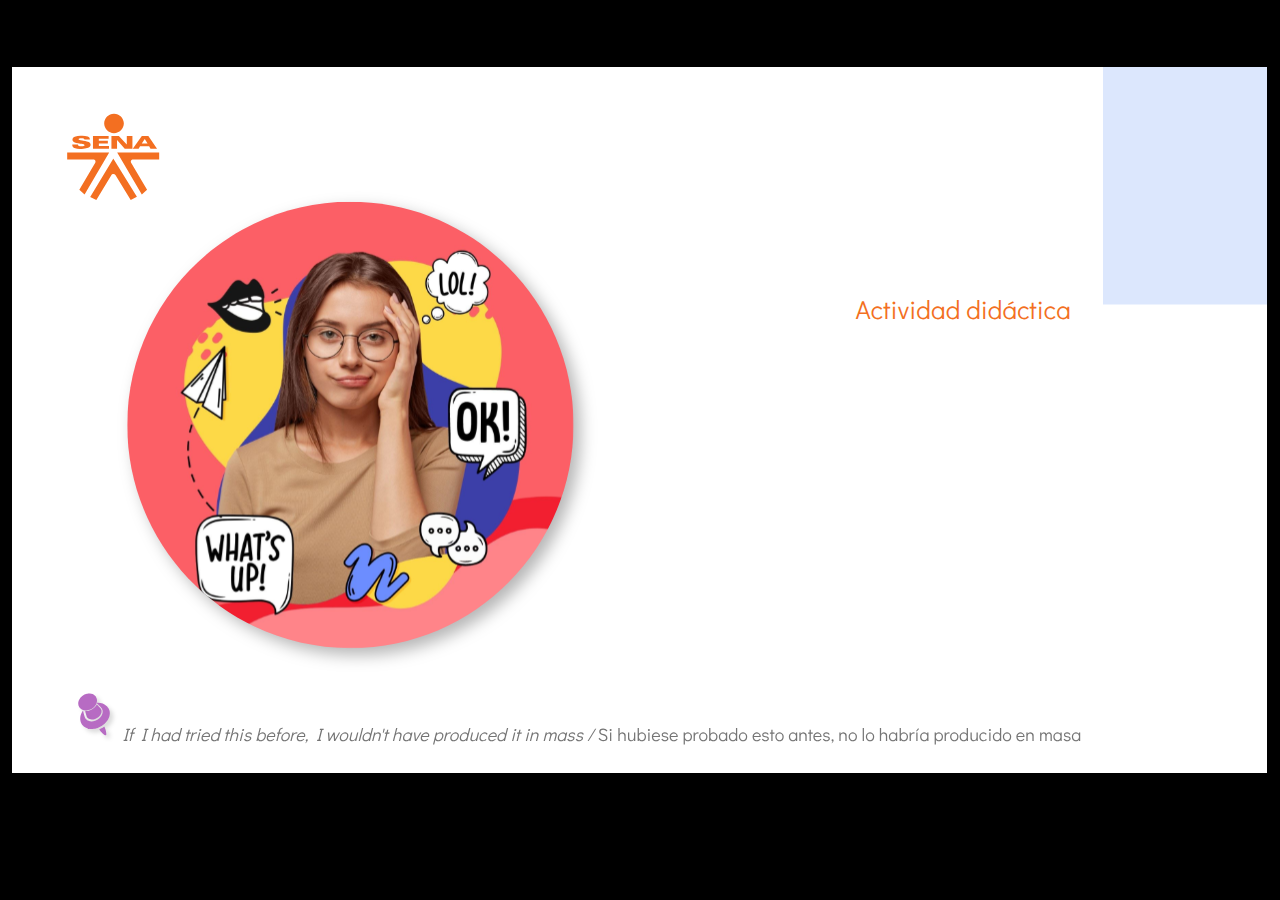
==== public/actividades/story.html @ 017f3c7b "Ajustes" ====
﻿<!doctype html>
<html lang="es">
<head>
  <meta charset="utf-8">
  <!-- Creado con Storyline 360 - http://www.articulate.com  -->
  <!-- version: 3.70.29211.0 -->
  <title>Actividad did&#225;ctica</title>
  <meta http-equiv="x-ua-compatible" content="IE=edge"/>
  <meta name="viewport" content="width=device-width,initial-scale=1,user-scalable=no,shrink-to-fit=no,minimal-ui"/>
  <meta name="apple-mobile-web-app-capable" content="yes"/>
  <style>
    html, body { height: 100%; padding: 0; margin: 0 }
    #app { height: 100%; width: 100%; }
  </style>

  <script>
    window.DS = {};
    window.globals = {
      DATA_PATH_BASE: '',
      HAS_FRAME: true,
      HAS_SLIDE: true,

      lmsPresent: false,
      tinCanPresent: false,
      cmi5Present: false,
      aoSupport: false,
      scale: 'show all',
      captureRc: false,
      browserSize: 'optimal',
      bgColor: '#000000',
      features: 'AccessibleVideo,ConnectionMessages,FullScreenToggle,InsertSvgPicture,LayerPresentAsDialog,MultipleQuizTracking,UpdatedScrollingPanels,UpdatedThemeEditor',
      themeName: 'classic',
      preloaderColor: '#FFFFFF',
      suppressAnalytics: false,
      productChannel: 'stable',
      publishSource: 'storyline',
      aid: 'aid|dd73bbe0-893c-4c5d-ada9-b44ee608dcb3',
      cid: '04bfd34e-cd07-4569-9f02-371561cab23e',
      playerVersion: '3.70.29211.0',
      publishTimestamp: '2022-12-15T22:11:11.0912027Z',
      maxIosVideoElements: 10,
      connectionSettings: { },

      
      parseParams: function(qs) {
        if (window.globals.parsedParams != null) {
          return window.globals.parsedParams;
        }
        qs = (qs || window.location.search.substr(1)).split('+').join(' ');
        var params = {},
            tokens,
            re = /[?&]?([^=]+)=([^&]*)/g;

        while (tokens = re.exec(qs)) {
          params[decodeURIComponent(tokens[1]).trim()] =
            decodeURIComponent(tokens[2]).trim();
        }
        window.globals.parsedParams = params;
        return params;
      }

    };
  </script>
  <script>
    var isIe11 = ('ActiveXObject' in window || window.MSBlobBuilder != null)
      && window.msCrypto != null && !window.ActiveXObject;
    if (isIe11) {
      window.globals.unsupportedBrowser = true;
      document.write(atob('[base64]'));
    }
  </script>
  
  <script>window.THREE = { };</script>
  
</head>
<body style="background: #000000" class="cs-HTML theme-classic">
  <!-- 360 -->
  <script>!function(e){var i=/iPhone/i,o=/iPod/i,n=/iPad/i,t=/(?=.*\bAndroid\b)(?=.*\bMobile\b)/i,d=/Android/i,s=/(?=.*\bAndroid\b)(?=.*\bSD4930UR\b)/i,b=/(?=.*\bAndroid\b)(?=.*\b(?:KFOT|KFTT|KFJWI|KFJWA|KFSOWI|KFTHWI|KFTHWA|KFAPWI|KFAPWA|KFARWI|KFASWI|KFSAWI|KFSAWA)\b)/i,r=/IEMobile/i,h=/(?=.*\bWindows\b)(?=.*\bARM\b)/i,a=/BlackBerry/i,l=/BB10/i,p=/Opera Mini/i,f=/(CriOS|Chrome)(?=.*\bMobile\b)/i,u=/(?=.*\bFirefox\b)(?=.*\bMobile\b)/i,c=new RegExp("(?:Nexus 7|BNTV250|Kindle Fire|Silk|GT-P1000)","i"),w=function(e,i){return e.test(i)},A=function(e){var A=e||navigator.userAgent,v=A.split("[FBAN");if(void 0!==v[1]&&(A=v[0]),this.apple={phone:w(i,A),ipod:w(o,A),tablet:!w(i,A)&&w(n,A),device:w(i,A)||w(o,A)||w(n,A)},this.amazon={phone:w(s,A),tablet:!w(s,A)&&w(b,A),device:w(s,A)||w(b,A)},this.android={phone:w(s,A)||w(t,A),tablet:!w(s,A)&&!w(t,A)&&(w(b,A)||w(d,A)),device:w(s,A)||w(b,A)||w(t,A)||w(d,A)},this.windows={phone:w(r,A),tablet:w(h,A),device:w(r,A)||w(h,A)},this.other={blackberry:w(a,A),blackberry10:w(l,A),opera:w(p,A),firefox:w(u,A),chrome:w(f,A),device:w(a,A)||w(l,A)||w(p,A)||w(u,A)||w(f,A)},this.seven_inch=w(c,A),this.any=this.apple.device||this.android.device||this.windows.device||this.other.device||this.seven_inch,this.phone=this.apple.phone||this.android.phone||this.windows.phone,this.tablet=this.apple.tablet||this.android.tablet||this.windows.tablet,"undefined"==typeof window)return this},v=function(){var e=new A;return e.Class=A,e};"undefined"!=typeof module&&module.exports&&"undefined"==typeof window?module.exports=A:"undefined"!=typeof module&&module.exports&&"undefined"!=typeof window?module.exports=v():"function"==typeof define&&define.amd?define("isMobile",[],e.isMobile=v()):e.isMobile=v()}(this);
    window.isMobile.apple.tablet = window.isMobile.apple.tablet ||
      (navigator.platform === 'MacIntel' && navigator.maxTouchPoints > 1);
    window.isMobile.apple.device = window.isMobile.apple.device || window.isMobile.apple.tablet;
    window.isMobile.tablet = window.isMobile.tablet || window.isMobile.apple.tablet;
    window.isMobile.any = window.isMobile.any || window.isMobile.apple.tablet;
  </script>

  <div id="focus-sink" tabindex="-1"></div>

  <div id="preso"></div>
  <script>
    (function() {

      var classTypes = [ 'desktop', 'mobile', 'phone', 'tablet' ];

      var addDeviceClasses = function(prefix, testObj) {
        var curr, i;
        for (i = 0; i < classTypes.length; i++) {
          curr = classTypes[i];
          if (testObj[curr]) {
            document.body.classList.add(prefix + curr);
          }
        }
      };

      var params = window.globals.parseParams(),
          isDevicePreview = params.devicepreview === '1',
          isPhoneOverride = params.deviceType === 'phone' || (isDevicePreview && params.phone == '1'),
          isTabletOverride = (params.deviceType === 'tablet' || isDevicePreview) && !isPhoneOverride,
          isMobileOverride = isPhoneOverride || isTabletOverride;

      var deviceView = {
        desktop: !window.isMobile.any && !isMobileOverride,
        mobile: window.isMobile.any || isMobileOverride,
        phone: isPhoneOverride || (window.isMobile.phone && !isTabletOverride),
        tablet: isTabletOverride || window.isMobile.tablet
      };

      window.globals.deviceView = deviceView;
      window.isMobile.desktop = !window.isMobile.any;
      window.isMobile.mobile = window.isMobile.any;

      addDeviceClasses('view-', deviceView);

    })();
  </script>
  
  <script src='story_content/user.js' type=text/javascript></script>
  <div class="slide-loader"></div>

  <script>
    if (window.globals.deviceView.isMobile) { var doc = document, loader = doc.body.querySelector('.slide-loader'); [ 1, 2, 3 ].forEach(function(n) { var d = doc.createElement('div'); d.style.backgroundColor = window.globals.preloaderColor; d.classList.add('mobile-loader-dot'); d.classList.add('dot' + n); loader.appendChild(d); }); }
  </script>

  <div class="mobile-load-title-overlay" style="display: none">
    <div class="mobile-load-title">Actividad did&#225;ctica</div>
  </div>

  <div class="mobile-chrome-warning"></div>

  
<style>
  .warn-connection-dialog {
    display: none;
    background: transparent;
    pointer-events: none;
    position: fixed;
    left: 0;
    top: 0;
    width: 100%;
    height: 100%;
    z-index: 999;
  }

  .warn-connection-content {
    border-radius: 4px;
    background: white;
    border: 1px solid #E7E7E7;
    color: #333333;
    box-shadow: 0 2px 4px rgba(0, 0, 0, 0.25);
    transition: all 150ms ease-out;
    position: absolute;
    white-space: nowrap;
  }

  .view-phone.is-landscape .warn-connection-content {
    left: 23px;
    bottom: 23px;
  }

  .view-tablet.is-landscape .warn-connection-content {
    left: 50%;
    top: 20px;
    transform: translateX(-50%);
  }

  .is-portrait .warn-connection-content {
    transform: translate(-50%, calc(-100% - 15px));
  }

  .warn-connection-content p {
    display: inline-block;
    margin: 0 8px 0 0;
    line-height: 33px;
    font-size: 11px;
  }

  .warn-connection-content svg {
    position: relative;
    vertical-align: middle;
    margin: 0 2px 2px 8px;
  }

  .view-desktop .warn-connection-content {
    left: 1.5em;
    bottom: 1.5em;
  }

  .view-desktop .warn-connection-content p {
    font-size: 1.1em;
  }

  .is-offline .warn-connection-dialog {
    display: block;
  }

  .is-offline .cs-panel * {
    pointer-events: none !important;
  }

  .is-offline .cs-panel {
    pointer-events: all !important;
  }

  .is-offline #nav-controls * {
    pointer-events: none !important;
  }

  .is-offline #nav-controls {
    pointer-events: all !important;
  }
</style>

<div class="warn-connection-dialog">
  <div class="warn-connection-content">
    <svg width="17" height="15" viewBox="0 0 17 15" xmlns="http://www.w3.org/2000/svg">
      <path fill="#8F0000" stroke="white" d="M16.07,12.98 L15.88,12.23 L9.51,1.21 C8.97,0.26,7.6,0.26,7.06,1.21 L0.69,12.23 C0.15,13.16,0.81,14.36,1.91,14.36 H14.65 C15.47,14.36,16.05,13.7,16.07,12.98 Z"/>
      <path fill="white" stroke="white" d="M8.58,5.5 C8.35,5.28,8.5,5.35,8.21,5.32 C8.09,5.35,7.97,5.49,7.96,5.67 C7.97,5.79,7.98,5.92,7.98,6.04 L7.98,6.04 C7.99,6.17,8,6.31,8.01,6.43 L8.01,6.44 C8.03,6.92,8.06,7.41,8.09,7.9 L8.09,7.9 C8.12,8.39,8.14,8.88,8.17,9.37 C8.17,9.39,8.18,9.42,8.2,9.44 C8.23,9.46,8.25,9.47,8.28,9.47 C8.31,9.47,8.34,9.46,8.35,9.44 C8.37,9.43,8.38,9.4,8.39,9.35 L8.39,9.34 C8.39,9.24,8.4,9.15,8.4,9.05 L8.4,9.05 C8.41,8.96,8.41,8.86,8.42,8.75 C8.43,8.44,8.45,8.12,8.47,7.81 L8.47,7.81 C8.49,7.49,8.51,7.18,8.53,6.87 C8.55,6.46,8.56,6.05,8.59,5.64 L8.6,5.62 C8.6,5.57,8.59,5.53,8.58,5.5 L8.21,5.32 Z"/>
      <circle fill="white" stroke="white" cx="8.3" cy="11.35" r="0.3"/>
    </svg>
    <p>You are offline. Trying to reconnect...</p>
  </div>
</div>

<script>
  (function() {
    window.DS.connection = {
      warningShown: false,
      assets: {},
      loadingAssetGroup: false,
      retryDelay: 500
    };

    // @TODO this is POC code and can be cleaned up a bit more if we move forward
    // with the feature



    // The `window.globals.features` variable must be set in `webpack.dev.config` when testing locally - it is not enough
    // to have it in the data - but it must be set there as well.
    var useConnectionMessages = window.AbortController != null &&
      window.location.protocol != 'file:' &&
      window.globals.features.indexOf('ConnectionMessages') != -1;

    window.DS.connection.useConnectionMessages = useConnectionMessages

    var assetCount = 0;
    var checkLoadedId;
    var connectionSettings = window.globals.connectionSettings;

    if (useConnectionMessages && connectionSettings != null) {
      var contentEl = document.querySelector('.warn-connection-content');
      var messageEl = contentEl.querySelector('p')

      if (connectionSettings.useDarkTheme) {
        contentEl.style.borderColor = '#BABBBA';
        contentEl.style.backgroundColor = '#282828';
        contentEl.style.color = '#FFFFFF';
      }

      if (connectionSettings.message != null) {
        messageEl.textContent = window.decodeURIComponent(connectionSettings.message);
      }
    }

    function checkAssetsReady() {
      for (var i in DS.connection.assets) {
        if (!DS.connection.assets[i].success) {
          return false;
        }
      }
      return true;
    }

    function stopAssetGroup() {
      if (!useConnectionMessages) { return; }

      assetCount = 0;

      DS.connection.oldAssetGroup = DS.connection.assets;
      DS.connection.assets = {};
      DS.connection.loadingAssetGroup = false;
      clearInterval(checkLoadedId);
    }

    function startAssetGroup() {
      if (!useConnectionMessages) { return; }
      var ticks = 0;
      clearInterval(checkLoadedId);
      checkLoadedId = setInterval(function() {
        var loaded = 0;
        if (assetCount === 0 && loaded === 0) {
          clearInterval(checkLoadedId);
          return;
        }

        for (var i in DS.connection.assets) {
          if (DS.connection.assets[i].success) {
            loaded++;
          }
        }

        if (assetCount === loaded && checkAssetsReady()) {
          for (var i in DS.connection.assets) {
            if (DS.connection.assets[i].action) {
              DS.connection.assets[i].action();
            }
          }
          hideWarning();
          stopAssetGroup();
        }
      }, 100)
    }

    function requiredAsset(url, action, retry, type) {
      if (!useConnectionMessages) { return; }
      if (DS.connection.assets[url]) { return; }

      DS.connection.assets[url] = {
        success: false, action: action, retry: retry, type: type
      };
      assetCount = Object.keys(DS.connection.assets).length;
      if (!DS.connection.loadingAssetGroup) {
        startAssetGroup();
      }
      DS.connection.loadingAssetGroup = true;
    }

    function assetLoaded(url) {
      if (!useConnectionMessages) { return; }
      if (DS.connection.assets[url]) {
        DS.connection.assets[url].success = true;
      }
    }

    function assetFailed(url) {
      if (!useConnectionMessages) { return; }
      if (!DS.connection.assets[url]) {
        if (/\.js$/.test(url)) {
          setTimeout(function() {
            if (DS.connection.lastSlideLoaded != null) {
              DS.connection.lastSlideLoaded();
            }
          }, DS.connection.retryDelay);
        }
        return;
      }
      if (!DS.connection.warningShown) { showWarning(); }
      if (DS.connection.assets[url].retry) {
        setTimeout(function() {
          if (!DS.connection.assets[url].success) {
            DS.connection.assets[url].retry()
          }
        }, DS.connection.retryDelay);
      }
    }

    function hideWarning() {
      document.body.classList.remove('is-offline');
      DS.connection.warningShown = false;
    }
    DS.connection.hideWarning = hideWarning

    function showWarning(btn) {
      document.body.classList.add('is-offline')
      DS.connection.warningShown = true;
      updateWarningPosition();
    }

    function updateWarningPosition() {
      if (!DS.connection.warningShown) {
        return;
      }

      var isPortrait = document.body.classList.contains('is-portrait');
      var warningEl = document.querySelector('.warn-connection-content');

      if (isPortrait) {
        var slide = document.querySelector('.primary-slide');
        var slideRect = slide.getBoundingClientRect();

        warningEl.style.top = `${slideRect.top}px`
        warningEl.style.left = `${slideRect.left + slideRect.width / 2}px`
      } else {
        warningEl.style.top = null;
        warningEl.style.left = null;
      }

      window.requestAnimationFrame(updateWarningPosition);
    }

    // these will all be noops if the feature flag isn't set in
    // the data and `window.globals.features`
    DS.connection.requiredAsset = requiredAsset;
    DS.connection.assetLoaded = assetLoaded;
    DS.connection.assetFailed = assetFailed;
    DS.connection.stopAssetGroup = stopAssetGroup;
    DS.connection.startAssetGroup = startAssetGroup;
  })();
</script>


  <script>
    
    if (window.autoSpider && window.vInterfaceObject) {
      document.querySelector('.mobile-load-title-overlay').style.display = 'none';
    }
  </script>

  

  <link rel="stylesheet" href="html5/data/css/output.min.css" data-noprefix/>
</body>
<script src="html5/lib/scripts/bootstrapper.min.js"></script>
</html>
---- public/actividades/html5/data/css/output.min.css ----
@font-face {
  font-family: 'Didact GothicBold CBoldB4F8D143';
  src: url('[data-uri]');
  font-style: normal;
  font-weight: normal;
}
@font-face {
  font-family: 'Didact Gothic Charset1_2C76FF05';
  src: url('[data-uri]');
  font-style: normal;
  font-weight: normal;
}
@font-face {
  font-family: 'Didact GothicBoldItalic135A0160';
  src: url('[data-uri]');
  font-style: normal;
  font-weight: normal;
}
@font-face {
  font-family: 'Didact GothicItalItalic6E1334F9';
  src: url('[data-uri]');
  font-style: normal;
  font-weight: normal;
}
@font-face {
  font-family: 'Didact Gothic Charset0_9B944016';
  src: url('[data-uri]');
  font-style: normal;
  font-weight: normal;
}
@font-face {
  font-family: 'Didact GothicBoldItalic2C6BB682';
  src: url('[data-uri]');
  font-style: normal;
  font-weight: normal;
}
@font-face {
  font-family: 'Didact GothicBold CBoldC69CEF59';
  src: url('[data-uri]');
  font-style: normal;
  font-weight: normal;
}
@font-face {
  font-family: 'Didact GothicItalItalicD861B505';
  src: url('[data-uri]');
  font-style: normal;
  font-weight: normal;
}
.cs-HTML {
  background: rgba(0, 0, 0, 1);
}
.cs-npnxnanbnsnfns00000000001 .cs-infopanel  {
  box-shadow: 0 1px 0 rgba(0, 0, 0, 1);
  background: rgba(255, 255, 255, 1);
}
.cs-npnxnanbnsnfns00000000001 .cs-infopanel .cs-link {
  color: rgba(124, 34, 128, 1);
}
.cs-npnxnanbnsnfns00000000001 .cs-infopanel .cs-link:hover {
  color: rgba(0, 0, 238, 1);
}
.cs-npnxnanbnsnfns00000000001 .cs-infopanel .cs-name {
  color: rgba(68, 68, 68, 1);
}
.cs-npnxnanbnsnfns00000000001 .cs-infopanel .cs-title {
  color: rgba(153, 153, 153, 1);
}
.cs-npnxnanbnsnfns00000000001 .cs-infopanelpopup  {
  box-shadow: 0 1px 0 rgba(0, 0, 0, 1);
  background: linear-gradient(180deg, rgba(29, 29, 29, 1) 0%, rgba(11, 11, 11, 1) 100%);
}
.cs-npnxnanbnsnfns00000000001 .cs-infopanelpopup .cs-link {
  color: rgba(255, 255, 255, 1);
}
.cs-npnxnanbnsnfns00000000001 .cs-infopanelpopup .cs-link:hover {
  color: rgba(117, 117, 117, 1);
}
.cs-npnxnanbnsnfns00000000001 .cs-infopanelpopup .cs-name {
  color: rgba(114, 114, 114, 1);
}
.cs-npnxnanbnsnfns00000000001 .cs-infopanelpopup .cs-bio {
  color: rgba(255, 255, 255, 1);
}
.cs-npnxnanbnsnfns00000000001 .cs-timer  {
  color: rgba(255, 255, 255, 1);
}
.cs-npnxnanbnsnfns00000000001 .cs-duration stop:first-child {
  stop-color: rgba(0, 215, 255, 1);
}
.cs-npnxnanbnsnfns00000000001 .cs-duration stop:last-child {
  stop-color: rgba(0, 171, 255, 1);
}
.cs-npnxnanbnsnfns00000000001 .cs-elapsed stop:first-child {
  stop-color: rgba(254, 227, 71, 1);
}
.cs-npnxnanbnsnfns00000000001 .cs-elapsed stop:last-child {
  stop-color: rgba(252, 204, 42, 1);
}
.cs-npnxnanbnsnfns00000000001 .cs-timer .cs-pie .cs-innerstroke {
  stroke: rgba(255, 255, 255, 1);
}
.cs-npnxnanbnsnfns00000000001 .cs-timer .cs-pie .cs-innerborder {
  stroke: rgba(204, 204, 204, 1);
}
.cs-npnxnanbnsnfns00000000001 .cs-window  {
  box-shadow: 0 8px 5px rgba(0, 0, 0, 0.2);
  border-color: rgba(29, 29, 29, 1);
  background: rgba(42, 42, 42, 1);
  color: rgba(255, 255, 255, 1);
}
.cs-npnxnanbnsnfns00000000001 .cs-window .cs-diva {
  border-color: rgba(49, 49, 49, 1);
}
.cs-npnxnanbnsnfns00000000001 .cs-window .cs-divb {
  border-color: rgba(14, 14, 14, 1);
}
.cs-npnxnanbnsnfns00000000001 .cs-editor .cs-editor-slide {
  color: rgba(255, 255, 255, 1);
}
.cs-npnxnanbnsnfns00000000001 .cs-editor .cs-editor-html {
  color: rgba(255, 255, 255, 1);
}
.cs-npnxnanbnsnfns00000000001 .cs-editor .cs-editor-button {
  text-shadow: 0 1px 0 rgba(0, 0, 0, 1);
  color: rgba(255, 255, 255, 1);
  border-color: rgba(3, 3, 3, 1);
  background: linear-gradient(180deg, rgba(51, 51, 51, 1) 0%, rgba(20, 20, 20, 1) 100%);
}
.cs-npnxnanbnsnfns00000000001 .cs-editor .cs-editor-button:hover {
  background: linear-gradient(180deg, rgba(58, 58, 58, 1) 0%, rgba(12, 12, 12, 1) 100%);
}
.cs-npnxnanbnsnfns00000000001 .cs-editor .cs-editor-button:active {
  background: linear-gradient(180deg, rgba(20, 20, 20, 1) 0%, rgba(50, 50, 50, 1) 100%);
}
.cs-npnxnanbnsnfns00000000001 .cs-listitem  {
  color: rgba(255, 255, 255, 1);
  border-color: rgba(52, 52, 52, 1);
}
.cs-npnxnanbnsnfns00000000001 .cs-listitem.cs-viewed {
  color: rgba(135, 135, 135, 1);
}
.cs-npnxnanbnsnfns00000000001 .cs-listitem.cs-selected {
  color: rgba(255, 255, 255, 1);
  background: rgba(63, 63, 63, 1);
}
.cs-npnxnanbnsnfns00000000001 .cs-listitem.cs-selected:hover {
  background: rgba(63, 63, 63, 1);
}
.cs-npnxnanbnsnfns00000000001 .cs-listitem.cs-selected.hover {
  background: rgba(63, 63, 63, 1);
}
.cs-npnxnanbnsnfns00000000001 .cs-listitem.cs-selected:focus {
  background: rgba(63, 63, 63, 1);
}
.cs-npnxnanbnsnfns00000000001 .cs-listitem .cs-icon-carrot {
  fill: rgba(255, 255, 255, 1);
}
.cs-npnxnanbnsnfns00000000001 .cs-listitem .cs-icon-carrot .cs-shadow {
  fill: rgba(0, 0, 0, 1);
}
.cs-npnxnanbnsnfns00000000001 .cs-listitem:hover {
  background: rgba(49, 49, 49, 1);
}
.cs-npnxnanbnsnfns00000000001 .cs-listitem.hover {
  background: rgba(49, 49, 49, 1);
}
.cs-npnxnanbnsnfns00000000001 .cs-listitem:focus {
  background: rgba(49, 49, 49, 1);
}
.cs-npnxnanbnsnfns00000000001 .cs-glossary  {
  color: rgba(255, 255, 255, 1);
}
.cs-npnxnanbnsnfns00000000001 .cs-glossary .cs-scrolling-panel {
  background: rgba(51, 51, 51, 1);
}
.cs-npnxnanbnsnfns00000000001 .cs-glossary .cs-term.cs-selected .cs-choice-list-trigger {
  color: rgba(255, 255, 255, 1);
  background: rgba(63, 63, 63, 1);
}
.cs-npnxnanbnsnfns00000000001 .cs-glossary .cs-term.cs-selected .cs-choice-list-trigger:focus {
  color: rgba(255, 255, 255, 1);
  background: rgba(63, 63, 63, 1);
}
.cs-npnxnanbnsnfns00000000001 .cs-glossary .cs-term:hover .cs-choice-list-trigger {
  background: rgba(28, 28, 28, 1);
}
.cs-npnxnanbnsnfns00000000001 .cs-glossary .cs-term.hover .cs-choice-list-trigger {
  background: rgba(28, 28, 28, 1);
}
.cs-npnxnanbnsnfns00000000001 .cs-glossary .cs-term .cs-choice-list-trigger:focus {
  background: rgba(28, 28, 28, 1);
}
.cs-npnxnanbnsnfns00000000001 .cs-glossary .cs-diva {
  border-color: rgba(61, 61, 61, 1);
}
.cs-npnxnanbnsnfns00000000001 .cs-glossary .cs-divb {
  border-color: rgba(32, 32, 32, 1);
}
.cs-npnxnanbnsnfns00000000001 .cs-glossary .cs-divc {
  border-color: rgba(61, 61, 61, 1);
}
.cs-npnxnanbnsnfns00000000001 .cs-glossary .cs-heading {
  color: rgba(255, 255, 255, 1);
}
.cs-npnxnanbnsnfns00000000001 .cs-resource .cs-separator {
  border-color: rgba(44, 44, 44, 1);
}
.cs-npnxnanbnsnfns00000000001 .cs-outline  {
  color: rgba(255, 255, 255, 1);
}
.cs-npnxnanbnsnfns00000000001 .cs-outline .cs-diva {
  border-color: rgba(28, 28, 28, 1);
}
.cs-npnxnanbnsnfns00000000001 .cs-outline .cs-divb {
  border-color: rgba(54, 54, 54, 1);
}
.cs-npnxnanbnsnfns00000000001 .cs-outline .cs-divc {
  border-color: rgba(52, 52, 52, 1);
}
.cs-npnxnanbnsnfns00000000001 .cs-outline .cs-search-filter:hover {
  color: rgba(117, 117, 117, 1);
}
.cs-npnxnanbnsnfns00000000001 .cs-outline .cs-search-filter.hover {
  color: rgba(117, 117, 117, 1);
}
.cs-npnxnanbnsnfns00000000001 .cs-transcript  {
  color: rgba(255, 255, 255, 1);
}
.cs-npnxnanbnsnfns00000000001 .cs-transcript .cs-div {
  border-color: rgba(44, 44, 44, 1);
}
.cs-npnxnanbnsnfns00000000001 .cs-tabs:not(.topmenu-item) {
  color: rgba(114, 114, 114, 1);
}
.cs-npnxnanbnsnfns00000000001 .cs-tabs .cs-inner-button:not(.topmenu-item) {
  text-shadow: 0 1px 0 rgba(0, 0, 0, 1);
}
.cs-npnxnanbnsnfns00000000001 .cs-tabs:hover:not(.topmenu-item) {
  color: rgba(82, 84, 84, 1);
}
.cs-npnxnanbnsnfns00000000001 .cs-tabs.cs-selected {
  background: rgba(36, 36, 36, 1);
  color: rgba(255, 255, 255, 1);
}
.cs-npnxnanbnsnfns00000000001 .cs-seekcontrol  {
  background: linear-gradient(180deg, rgba(51, 51, 51, 1) 0%, rgba(20, 20, 20, 1) 100%);
  border-color: rgba(3, 3, 3, 1);
}
.cs-npnxnanbnsnfns00000000001 .cs-seekcontrol .cs-button:hover .cs-icon {
  fill: rgba(255, 255, 255, 1);
}
.cs-npnxnanbnsnfns00000000001 .cs-seekcontrol .cs-button.hover .cs-icon {
  fill: rgba(255, 255, 255, 1);
}
.cs-npnxnanbnsnfns00000000001 .cs-seekcontrol .cs-button .cs-icon-shadow {
  fill: rgba(0, 0, 0, 1);
}
.cs-npnxnanbnsnfns00000000001 .cs-seekcontrol .cs-button .cs-icon {
  fill: rgba(255, 255, 255, 1);
}
.cs-npnxnanbnsnfns00000000001 .cs-seekcontrol .cs-seek .cs-fill {
  background: rgba(255, 255, 255, 1);
}
.cs-npnxnanbnsnfns00000000001 .cs-seekcontrol .cs-seek {
  background: rgba(34, 34, 34, 1);
  border-color: rgba(26, 26, 26, 1);
}
.cs-npnxnanbnsnfns00000000001 .cs-searchinput .cs-input {
  color: rgba(45, 45, 45, 1);
  border-color: rgba(32, 32, 32, 1);
  background: rgba(255, 255, 255, 1);
}
.cs-npnxnanbnsnfns00000000001 .cs-searchinput .cs-input:focus {
  color: rgba(45, 45, 45, 1);
  background: rgba(255, 255, 255, 1);
}
.cs-npnxnanbnsnfns00000000001 .cs-searchinput .cs-input:hover {
  box-shadow: inset 0 0 1px 0 rgba(235, 148, 113, 0);
}
.cs-npnxnanbnsnfns00000000001 .cs-searchinput .cs-input.hover {
  box-shadow: inset 0 0 1px 0 rgba(235, 148, 113, 0);
}
.cs-npnxnanbnsnfns00000000001 .cs-searchinput .cs-button .cs-icon {
  fill: rgba(255, 255, 255, 1);
}
.cs-npnxnanbnsnfns00000000001 .cs-searchinput .cs-button:hover {
  fill: linear-gradient(180deg, rgba(58, 58, 58, 1) 0%, rgba(12, 12, 12, 1) 100%);
}
.cs-npnxnanbnsnfns00000000001 .cs-searchinput .cs-button.hover {
  fill: linear-gradient(180deg, rgba(58, 58, 58, 1) 0%, rgba(12, 12, 12, 1) 100%);
}
.cs-npnxnanbnsnfns00000000001 .cs-menu  {
  box-shadow: 0 1px 0 rgba(14, 14, 14, 1);
  background: rgba(36, 36, 36, 1);
}
.cs-npnxnanbnsnfns00000000001 .cs-topmenu-item.active .cs-tab {
  background: rgba(36, 36, 36, 1);
}
.cs-npnxnanbnsnfns00000000001 .cs-logo  {
  box-shadow: 0 1px 0 rgba(0, 0, 0, 1);
  background: rgba(255, 255, 255, 1);
}
.cs-npnxnanbnsnfns00000000001 .cs-checkbox  {
  color: rgba(255, 255, 255, 1);
}
.cs-npnxnanbnsnfns00000000001 .cs-checkbox:hover {
  border-color: rgba(156, 156, 156, 1);
}
.cs-npnxnanbnsnfns00000000001 .cs-checkbox.hover {
  border-color: rgba(156, 156, 156, 1);
}
.cs-npnxnanbnsnfns00000000001 .cs-checkbox .cs-box {
  color: rgba(255, 255, 255, 1);
  border-color: rgba(22, 22, 22, 1);
}
.cs-npnxnanbnsnfns00000000001 .cs-checkbox .cs-box:checked::after {
  color: rgba(43, 196, 0, 1);
}
.cs-npnxnanbnsnfns00000000001 .cs-checkbox .cs-box.checked.after {
  color: rgba(43, 196, 0, 1);
}
.cs-npnxnanbnsnfns00000000001 .cs-button  {
  text-shadow: 0 1px 0 rgba(0, 0, 0, 0);
  color: rgba(255, 255, 255, 1);
  border-color: rgba(3, 3, 3, 1);
  background: linear-gradient(180deg, rgba(243, 111, 33, 1) 0%, rgba(243, 111, 33, 1) 100%);
  box-shadow: 0 1px 0 rgba(37, 37, 37, 1);
}
.cs-npnxnanbnsnfns00000000001 .cs-button .cs-icon {
  fill: rgba(255, 255, 255, 1);
}
.cs-npnxnanbnsnfns00000000001 .cs-button .cs-icon-shadow {
  fill: rgba(0, 0, 0, 0);
}
.cs-npnxnanbnsnfns00000000001 .cs-button:hover {
  background: linear-gradient(180deg, rgba(253, 188, 46, 1) 0%, rgba(255, 192, 0, 1) 100%);
}
.cs-npnxnanbnsnfns00000000001 .cs-button.hover {
  background: linear-gradient(180deg, rgba(253, 188, 46, 1) 0%, rgba(255, 192, 0, 1) 100%);
}
.cs-npnxnanbnsnfns00000000001 .cs-button:active {
  background: linear-gradient(180deg, rgba(20, 20, 20, 1) 0%, rgba(50, 50, 50, 1) 100%);
}
.cs-npnxnanbnsnfns00000000001 .cs-button.cs-disabled:hover {
  background: linear-gradient(180deg, rgba(243, 111, 33, 1) 0%, rgba(243, 111, 33, 1) 100%);
}
.cs-npnxnanbnsnfns00000000001 .cs-button.cs-disabled.hover {
  background: linear-gradient(180deg, rgba(243, 111, 33, 1) 0%, rgba(243, 111, 33, 1) 100%);
}
.cs-npnxnanbnsnfns00000000001 .cs-button.cs-disabled:active {
  background: linear-gradient(180deg, rgba(243, 111, 33, 1) 0%, rgba(243, 111, 33, 1) 100%);
}
.cs-npnxnanbnsnfns00000000001 .cs-button.cs-volume:hover {
  background: linear-gradient(180deg, rgba(243, 111, 33, 1) 0%, rgba(243, 111, 33, 1) 100%);
}
.cs-npnxnanbnsnfns00000000001 .cs-button.cs-volume.hover {
  background: linear-gradient(180deg, rgba(243, 111, 33, 1) 0%, rgba(243, 111, 33, 1) 100%);
}
.cs-npnxnanbnsnfns00000000001 .cs-button.cs-volume:active {
  background: linear-gradient(180deg, rgba(243, 111, 33, 1) 0%, rgba(243, 111, 33, 1) 100%);
}
.cs-npnxnanbnsnfns00000000001.cs-base  {
  color: rgba(255, 255, 255, 1);
  border-color: rgba(0, 0, 0, 1);
  background: linear-gradient(180deg, rgba(0, 0, 0, 1) 0%, rgba(0, 0, 0, 1) 100%);
}
.cs-npnxnanbnsnfns00000000001.cs-base .cs-separator .cs-diva {
  background: rgba(14, 14, 14, 1);
}
.cs-npnxnanbnsnfns00000000001.cs-base .cs-separator .cs-divb {
  background: rgba(49, 49, 49, 1);
}
.cs-npnxnanbnsnfns00000000001.cs-base .cs-topmenu-item.active .cs-tab {
  border-color: rgba(14, 14, 14, 1);
}
.cs-npnxnanbnsnfns00000000001.cs-base .cs-topmenu-item.active .cs-panel {
  border-color: rgba(14, 14, 14, 1);
}
.cs-npnxnanbnsnfns00000000001.cs-base .cs-left {
  background: linear-gradient(180deg, rgba(27, 27, 27, 1) 0%, rgba(10, 10, 10, 1) 100%);
}
.cs-npnxnanbnsnfns00000000001.cs-base .cs-area-primary .cs-slide-container {
  background: linear-gradient(180deg, rgba(29, 29, 29, 1) 0%, rgba(11, 11, 11, 1) 100%);
}
.cs-npnxnanbnsnfns00000000001 .cs-volume::-moz-range-thumb {
  border-color: rgba(28, 28, 28, 1);
  box-shadow: inset 0 0 1px 0 rgba(90, 90, 90, 1);
  background: rgba(76, 76, 76, 1);
}
.cs-npnxnanbnsnfns00000000001 .cs-volume::-ms-thumb {
  border-color: rgba(28, 28, 28, 1);
  box-shadow: inset 0 0 1px 0 rgba(90, 90, 90, 1);
  background: rgba(76, 76, 76, 1);
}
.cs-npnxnanbnsnfns00000000001 .cs-volume::-webkit-slider-thumb {
  border-color: rgba(28, 28, 28, 1);
  box-shadow: inset 0 0 1px 0 rgba(90, 90, 90, 1);
  background: rgba(76, 76, 76, 1);
}
.cs-npnxnanbnsnfns00000000001 .cs-volume::-moz-range-track {
  border-color: rgba(73, 73, 73, 1);
  background: rgba(49, 49, 49, 1);
}
.cs-npnxnanbnsnfns00000000001 .cs-volume::-ms-track {
  border-color: rgba(73, 73, 73, 1);
  background: rgba(49, 49, 49, 1);
}
.cs-npnxnanbnsnfns00000000001 .cs-volume::-webkit-slider-runnable-track {
  border-color: rgba(73, 73, 73, 1);
  background: rgba(49, 49, 49, 1);
}
body.show-focus .tab-focus-box {
  border-color: rgba(255, 255, 0, 1);
}
.skipnav {
  border-color: rgba(255, 255, 0, 1);
}
.fn-npnxnanbsnfns00000000001 {
  font-family: 'Didact Gothic654D575A';
  -webkit-font-variant-ligatures: no-common-ligatures;
  font-variant-ligatures: no-common-ligatures;
}
.fn-pxabnsnfns00000000001 {
  font-family: 'Didact Gothic654D575A';
  -webkit-font-variant-ligatures: no-common-ligatures;
  font-variant-ligatures: no-common-ligatures;
}
.fn-npxnabnsnfns00000000001 {
  font-family: 'Didact Gothic654D575A';
  -webkit-font-variant-ligatures: no-common-ligatures;
  font-variant-ligatures: no-common-ligatures;
}
.fn-npnxnanbnsnfns00000000001 {
  font-family: 'Didact Gothic654D575A';
  -webkit-font-variant-ligatures: no-common-ligatures;
  font-variant-ligatures: no-common-ligatures;
}
.fn-pxabnsnfns00000000000 {
  font-family: 'Didact Gothic654D575A';
  -webkit-font-variant-ligatures: no-common-ligatures;
  font-variant-ligatures: no-common-ligatures;
}
@font-face {
  font-family: 'Didact Gothic654D575A';
  src: url('[data-uri]');
  font-style: normal;
  font-weight: normal;
}
@font-face {
  font-family: 'Didact Gothic654D575A';
  src: url('[data-uri]');
  font-style: normal;
  font-weight: normal;
}
.cs-InvalidPromptSlide .cs-5xU5RBleVLi-InvalidPromptSlide-btn0 {
  color: rgba(255, 255, 255, 1);
  border-color: rgba(3, 3, 3, 1);
  background: linear-gradient(180deg, rgba(51, 51, 51, 1) 0%, rgba(20, 20, 20, 1) 100%);
  text-shadow: 0 1px 0 rgba(0, 0, 0, 1);
}
.cs-InvalidPromptSlide .cs-5xU5RBleVLi-InvalidPromptSlide-btn0 .cs-html {
  color: rgba(255, 255, 255, 1);
}
.cs-InvalidPromptSlide .cs-5xU5RBleVLi-InvalidPromptSlide-btn0 .cs-slide {
  border-color: rgba(255, 255, 255, 1);
}
.cs-InvalidPromptSlide .cs-5xU5RBleVLi-InvalidPromptSlide-btn0:hover {
  background: linear-gradient(180deg, rgba(58, 58, 58, 1) 0%, rgba(12, 12, 12, 1) 100%);
}
.cs-InvalidPromptSlide .cs-5xU5RBleVLi-InvalidPromptSlide-btn0:active {
  background: linear-gradient(180deg, rgba(20, 20, 20, 1) 0%, rgba(50, 50, 50, 1) 100%);
}
.cs-PrintPromptSlide .cs-5xU5RBleVLi-PrintPromptSlide-btn0 {
  color: rgba(255, 255, 255, 1);
  border-color: rgba(3, 3, 3, 1);
  background: linear-gradient(180deg, rgba(51, 51, 51, 1) 0%, rgba(20, 20, 20, 1) 100%);
  text-shadow: 0 1px 0 rgba(0, 0, 0, 1);
}
.cs-PrintPromptSlide .cs-5xU5RBleVLi-PrintPromptSlide-btn0 .cs-html {
  color: rgba(255, 255, 255, 1);
}
.cs-PrintPromptSlide .cs-5xU5RBleVLi-PrintPromptSlide-btn0 .cs-slide {
  border-color: rgba(255, 255, 255, 1);
}
.cs-PrintPromptSlide .cs-5xU5RBleVLi-PrintPromptSlide-btn0:hover {
  background: linear-gradient(180deg, rgba(58, 58, 58, 1) 0%, rgba(12, 12, 12, 1) 100%);
}
.cs-PrintPromptSlide .cs-5xU5RBleVLi-PrintPromptSlide-btn0:active {
  background: linear-gradient(180deg, rgba(20, 20, 20, 1) 0%, rgba(50, 50, 50, 1) 100%);
}
.cs-ScrollPromptSlide .cs-5xU5RBleVLi-ScrollPromptSlide-btn0 {
  color: rgba(255, 255, 255, 1);
  border-color: rgba(3, 3, 3, 1);
  background: linear-gradient(180deg, rgba(51, 51, 51, 1) 0%, rgba(20, 20, 20, 1) 100%);
  text-shadow: 0 1px 0 rgba(0, 0, 0, 1);
}
.cs-ScrollPromptSlide .cs-5xU5RBleVLi-ScrollPromptSlide-btn0 .cs-html {
  color: rgba(255, 255, 255, 1);
}
.cs-ScrollPromptSlide .cs-5xU5RBleVLi-ScrollPromptSlide-btn0 .cs-slide {
  border-color: rgba(255, 255, 255, 1);
}
.cs-ScrollPromptSlide .cs-5xU5RBleVLi-ScrollPromptSlide-btn0:hover {
  background: linear-gradient(180deg, rgba(58, 58, 58, 1) 0%, rgba(12, 12, 12, 1) 100%);
}
.cs-ScrollPromptSlide .cs-5xU5RBleVLi-ScrollPromptSlide-btn0:active {
  background: linear-gradient(180deg, rgba(20, 20, 20, 1) 0%, rgba(50, 50, 50, 1) 100%);
}
.cs-ExternalInterfaceErrorSlide .cs-buttonOK {
  color: rgba(255, 255, 255, 1);
  border-color: rgba(3, 3, 3, 1);
  background: linear-gradient(180deg, rgba(51, 51, 51, 1) 0%, rgba(20, 20, 20, 1) 100%);
  text-shadow: 0 1px 0 rgba(0, 0, 0, 1);
}
.cs-ExternalInterfaceErrorSlide .cs-buttonOK .cs-html {
  color: rgba(255, 255, 255, 1);
}
.cs-ExternalInterfaceErrorSlide .cs-buttonOK .cs-slide {
  border-color: rgba(255, 255, 255, 1);
}
.cs-ExternalInterfaceErrorSlide .cs-buttonOK:hover {
  background: linear-gradient(180deg, rgba(58, 58, 58, 1) 0%, rgba(12, 12, 12, 1) 100%);
}
.cs-ExternalInterfaceErrorSlide .cs-buttonOK:active {
  background: linear-gradient(180deg, rgba(20, 20, 20, 1) 0%, rgba(50, 50, 50, 1) 100%);
}
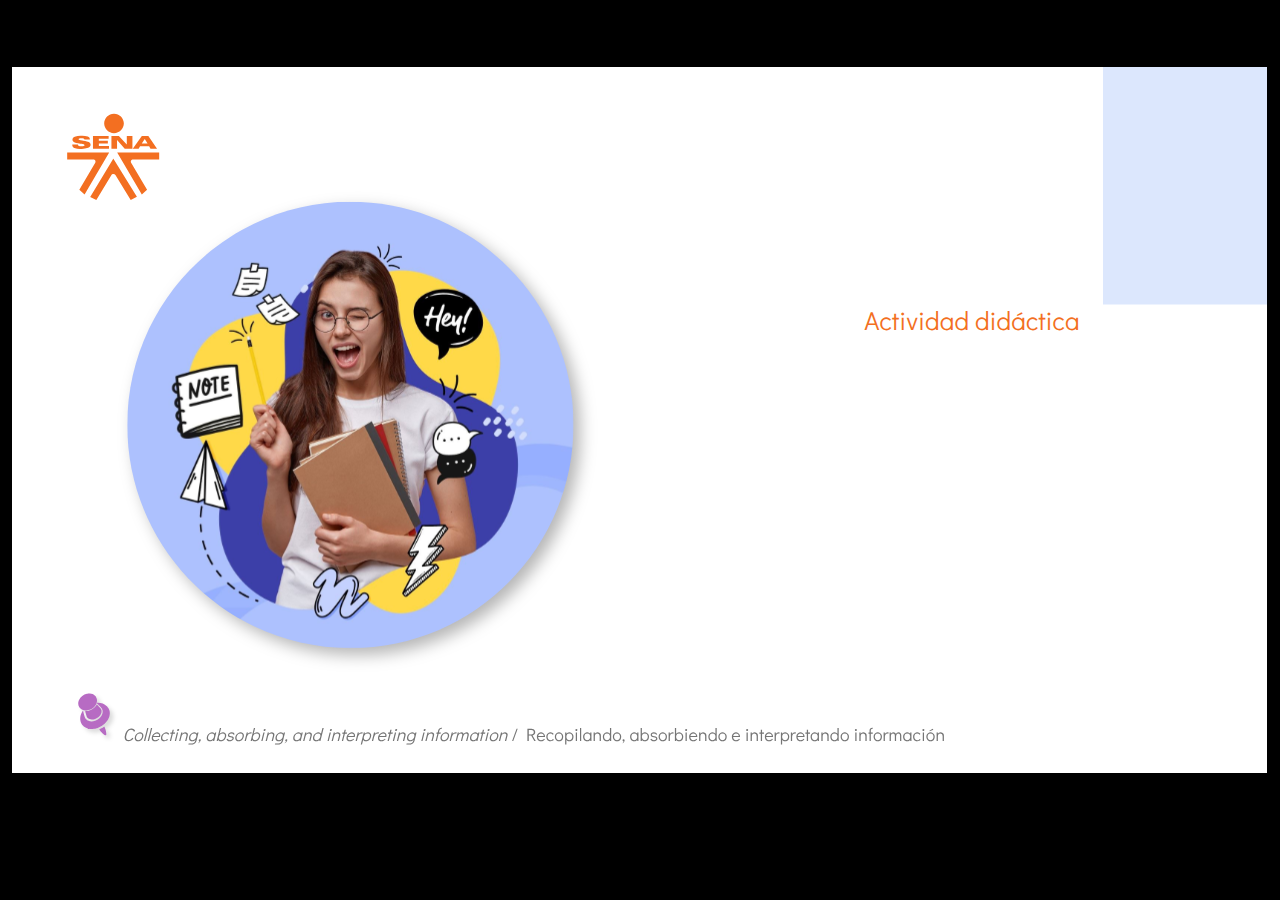
==== commit 46bdffc3: "Cargue Final" ====
--- a/public/actividades/story.html
+++ b/public/actividades/story.html
@@ -37,7 +37,7 @@
       aid: 'aid|dd73bbe0-893c-4c5d-ada9-b44ee608dcb3',
       cid: '04bfd34e-cd07-4569-9f02-371561cab23e',
       playerVersion: '3.70.29211.0',
-      publishTimestamp: '2022-12-15T22:11:11.0912027Z',
+      publishTimestamp: '2022-12-21T22:57:16.2853911Z',
       maxIosVideoElements: 10,
       connectionSettings: { },
 
--- a/public/actividades/html5/data/css/output.min.css
+++ b/public/actividades/html5/data/css/output.min.css
@@ -1,48 +1,96 @@
 @font-face {
-  font-family: 'Didact GothicBold CBoldB4F8D143';
-  src: url('[data-uri]');
-  font-style: normal;
-  font-weight: normal;
-}
-@font-face {
-  font-family: 'Didact Gothic Charset1_2C76FF05';
-  src: url('[data-uri]');
-  font-style: normal;
-  font-weight: normal;
-}
-@font-face {
-  font-family: 'Didact GothicBoldItalic135A0160';
-  src: url('[data-uri]');
-  font-style: normal;
-  font-weight: normal;
-}
-@font-face {
-  font-family: 'Didact GothicItalItalic6E1334F9';
-  src: url('[data-uri]');
+  font-family: 'Didact GothicBold CBold1D51CF3F';
+  src: url('[data-uri]');
+  font-style: normal;
+  font-weight: normal;
+}
+@font-face {
+  font-family: 'Didact Gothic Charset1_D4633143';
+  src: url('[data-uri]');
+  font-style: normal;
+  font-weight: normal;
+}
+@font-face {
+  font-family: 'Didact GothicBoldItalicD6C47ED9';
+  src: url('[data-uri]');
+  font-style: normal;
+  font-weight: normal;
+}
+@font-face {
+  font-family: 'Didact GothicItalItalicC8BB177D';
+  src: url('[data-uri]');
+  font-style: normal;
+  font-weight: normal;
+}
+@font-face {
+  font-family: 'RobotoItalic CharItalicE7BE30F3';
+  src: url('[data-uri]');
+  font-style: normal;
+  font-weight: normal;
+}
+@font-face {
+  font-family: 'Roboto Charset1_ 6r02Ll4E6A5576';
+  src: url('[data-uri]');
+  font-style: normal;
+  font-weight: normal;
+}
+@font-face {
+  font-family: 'RobotoBoldItalic Italic35D1D7A6';
+  src: url('[data-uri]');
+  font-style: normal;
+  font-weight: normal;
+}
+@font-face {
+  font-family: 'RobotoBold Charset1Bold68530D21';
+  src: url('[data-uri]');
   font-style: normal;
   font-weight: normal;
 }
 @font-face {
   font-family: 'Didact Gothic Charset0_9B944016';
-  src: url('[data-uri]');
+  src: url('[data-uri]');
   font-style: normal;
   font-weight: normal;
 }
 @font-face {
   font-family: 'Didact GothicBoldItalic2C6BB682';
-  src: url('[data-uri]');
+  src: url('[data-uri]');
   font-style: normal;
   font-weight: normal;
 }
 @font-face {
   font-family: 'Didact GothicBold CBoldC69CEF59';
-  src: url('[data-uri]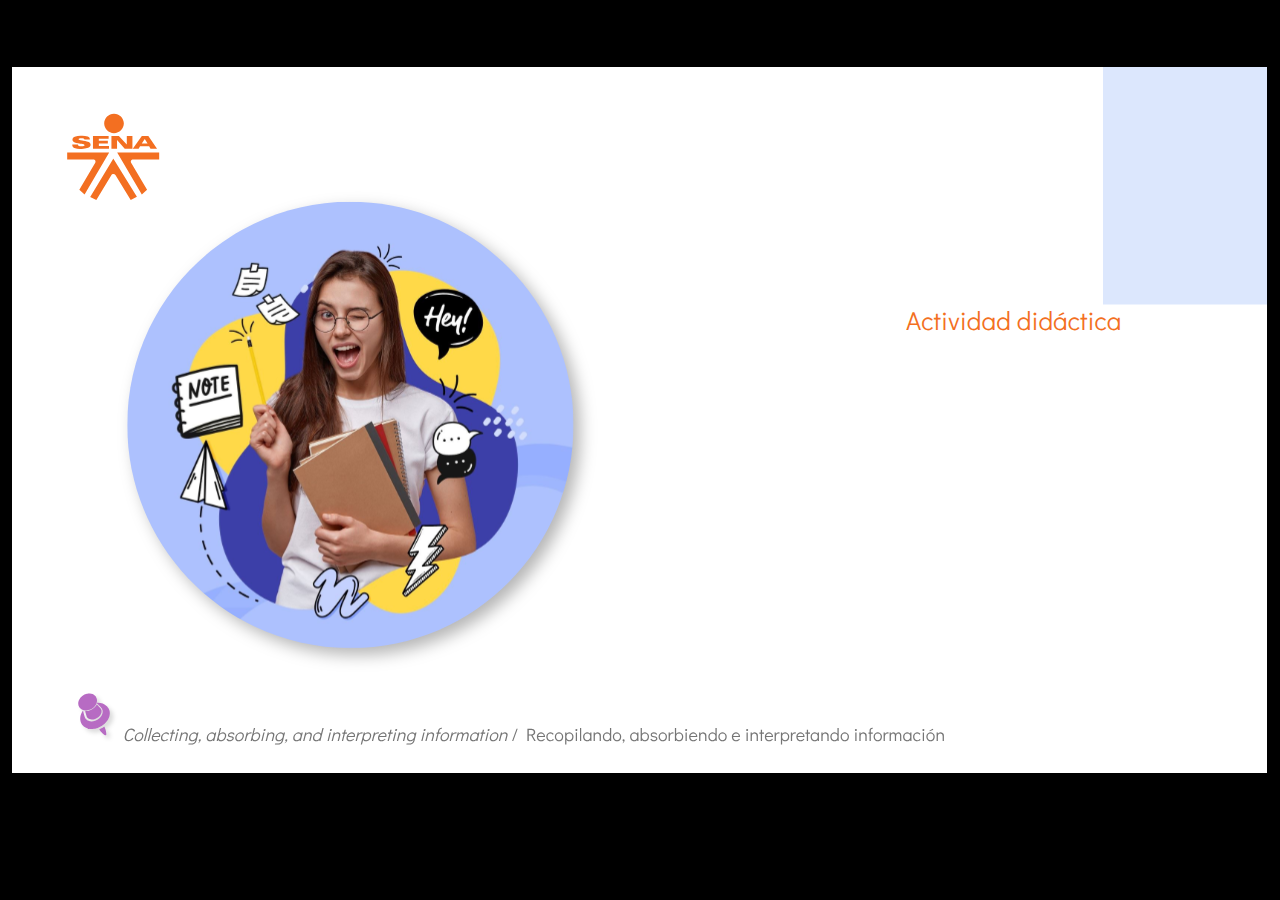
==== commit 2e81f4a8: "Cargue final" ====
--- a/public/actividades/story.html
+++ b/public/actividades/story.html
@@ -37,7 +37,7 @@
       aid: 'aid|dd73bbe0-893c-4c5d-ada9-b44ee608dcb3',
       cid: '04bfd34e-cd07-4569-9f02-371561cab23e',
       playerVersion: '3.70.29211.0',
-      publishTimestamp: '2022-12-21T22:57:16.2853911Z',
+      publishTimestamp: '2022-12-26T14:21:49.7848007Z',
       maxIosVideoElements: 10,
       connectionSettings: { },
 
--- a/public/actividades/html5/data/css/output.min.css
+++ b/public/actividades/html5/data/css/output.min.css
@@ -1,47 +1,47 @@
 @font-face {
-  font-family: 'Didact GothicBold CBold1D51CF3F';
+  font-family: 'Didact GothicBold CBold566BD6F9';
   src: url('[data-uri]');
   font-style: normal;
   font-weight: normal;
 }
 @font-face {
-  font-family: 'Didact Gothic Charset1_D4633143';
+  font-family: 'Didact Gothic Charset1_1947165A';
   src: url('[data-uri]');
   font-style: normal;
   font-weight: normal;
 }
 @font-face {
-  font-family: 'Didact GothicBoldItalicD6C47ED9';
+  font-family: 'Didact GothicBoldItalic4F8A599C';
   src: url('[data-uri]');
   font-style: normal;
   font-weight: normal;
 }
 @font-face {
-  font-family: 'Didact GothicItalItalicC8BB177D';
+  font-family: 'Didact GothicItalItalic64805FC8';
   src: url('[data-uri]');
   font-style: normal;
   font-weight: normal;
 }
 @font-face {
-  font-family: 'RobotoItalic CharItalicE7BE30F3';
+  font-family: 'RobotoItalic CharItalic2A2391CE';
   src: url('[data-uri]');
   font-style: normal;
   font-weight: normal;
 }
 @font-face {
-  font-family: 'Roboto Charset1_ 6r02Ll4E6A5576';
+  font-family: 'Roboto Charset1_ 6h8lv927D568F6';
   src: url('[data-uri]');
   font-style: normal;
   font-weight: normal;
 }
 @font-face {
-  font-family: 'RobotoBoldItalic Italic35D1D7A6';
+  font-family: 'RobotoBoldItalic Italic098C3674';
   src: url('[data-uri]');
   font-style: normal;
   font-weight: normal;
 }
 @font-face {
-  font-family: 'RobotoBold Charset1Bold68530D21';
+  font-family: 'RobotoBold Charset1Bold0BFFE16A';
   src: url('[data-uri]');
   font-style: normal;
   font-weight: normal;
